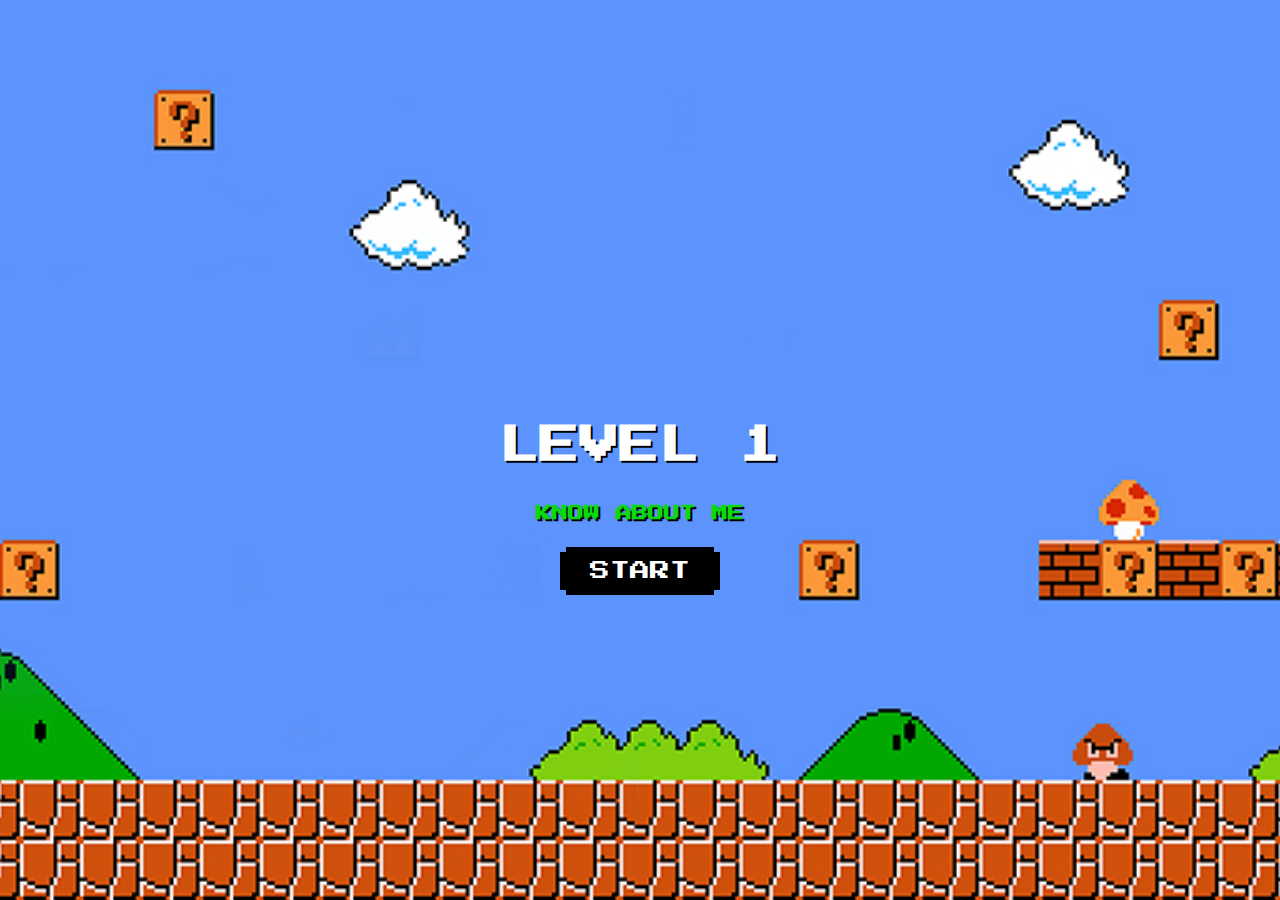
==== pages/level1.html @ f62a2d8c "scripts + new page + div about me + images" ====
<!DOCTYPE html>
<html lang="en">

<head>
    <meta charset="UTF-8">
    <meta name="viewport" content="width=device-width, initial-scale=1.0">
    <title>Level 1</title>
    <link href="https://fonts.googleapis.com/css2?family=Press+Start+2P&display=swap" rel="stylesheet">
    <link rel="stylesheet" href="../style.css">
</head>

<body id="bodyLevel1">
    <div class="containerLevel1">
        <h1 class="mario-style" id="dynamicText">LEVEL 1</h1>
        <h2 class="knowAboutMe">KNOW ABOUT ME</h2>
        <button id="startButton" class="retro-btn">START</button>
    </div>
    <div id="overlay" class="overlay">
        <div class="overlay-content">
            <h2>About Me</h2>
            <p>Here you can write details about yourself...</p>
            <button id="closeButton" class="retro-btn">CLOSE</button>
        </div>
    </div>
    <script src="../scriptLevel1.js"></script>
</body>

</html>
---- style.css ----
@import url('https://fonts.googleapis.com/css2?family=Press+Start+2P&display=swap');

#bodyIndex {
    margin: 0;
    padding: 0;
    background-color: #acb6e5;
    font-family: 'Press Start 2P', cursive;
    display: flex;
    justify-content: center;
    align-items: center;
    height: 100vh;
    background-image: url('images/mario-bros-bg.jpg');
    background-size: cover;
    background-position: center;
}

.containerIndex {
    text-align: center;
    color: #fff;
    padding: 10px;
}

h1 {
    font-size: 2em;
    margin: 0.5em 0;
}

.mario-style {
    display: flex;
    justify-content: center;
    font-size: 2.5em;
    margin: 1em 0;
    text-shadow: 2px 2px 0px #000;
    flex-wrap: wrap;
}

.mario-style span {
    margin-right: 5px;
}

h2 {
    font-size: 1em;
    margin: 0.5em 0;
}

.retro-btn {
    background-color: #000;
    color: #fff;
    border: 4px solid #000;
    font-size: 1em;
    cursor: pointer;
    display: inline-block;
    position: relative;
    text-transform: uppercase;
    font-family: 'Press Start 2P', cursive;
    text-shadow: 1px 1px 0px #000;
    line-height: 1;
    padding: 10px 10px;
    z-index: 2;
    margin: 10px;
    vertical-align: top;
}

.retro-btn:active {
    top: 3px;
}

.retro-btn:before {
    content: "";
    display: block;
    position: absolute;
    top: 10px;
    bottom: 10px;
    left: -10px;
    right: -10px;
    background: black;
    z-index: -1;
}

.retro-btn:after {
    content: "";
    display: block;
    position: absolute;
    top: 1px;
    bottom: 1px;
    left: -10px;
    right: -10px;
    background: black;
    z-index: -1;
}

.social-icons {
    display: flex;
    justify-content: center;
    gap: 1em;
}

.social-icons a {
    text-decoration: none;
}

.social-icons img {
    width: 40px;
    height: 40px;
}

.pressToplay {
    text-shadow: 2px 2px 0px #000;
    margin-bottom: 1em;
    color: #ff7373;
}

@media (max-width: 768px) {
    h1 {
        font-size: 1.5em;
    }

    .mario-style {
        font-size: 1.8em;
    }

    .retro-btn {
        font-size: 0.9em;
        padding: 8px 16px;
    }

    .social-icons img {
        width: 30px;
        height: 30px;
    }
}

@media (max-width: 480px) {
    h1 {
        font-size: 1.2em;
    }

    .mario-style {
        font-size: 1.5em;
    }

    .retro-btn {
        font-size: 0.8em;
        padding: 6px 12px;
    }

    .social-icons img {
        width: 25px;
        height: 25px;
    }
}

/*pagina livello 1*/

#bodyLevel1 {
    margin: 0;
    padding: 0;
    background-color: #acb6e5;
    font-family: 'Press Start 2P', cursive;
    display: flex;
    justify-content: center;
    align-items: center;
    height: 100vh;
    background-image: url('images/mario-bros-bg.jpg');
    background-size: cover;
    background-position: center;
}

.containerLevel1 { 
    text-align: center;
    color: #fff;
    padding: 10px;
}
.knowAboutMe {
    text-shadow: 2px 2px 0px #000;
    margin-bottom: 1em;
    color: #09da0d;
}
.containerLevel1, .overlay {
    text-align: center;
    padding-top: 100px;
}

.retro-btn {
    font-size: 20px;
    padding: 10px 20px;
    cursor: pointer;
}

/* Initially hide the overlay */
.overlay {
    display: none;
}

/* Overlay content styles */
.overlay-content {
    background: #333;
    color: white;
    padding: 20px;
    border-radius: 10px;
    display: inline-block;
}
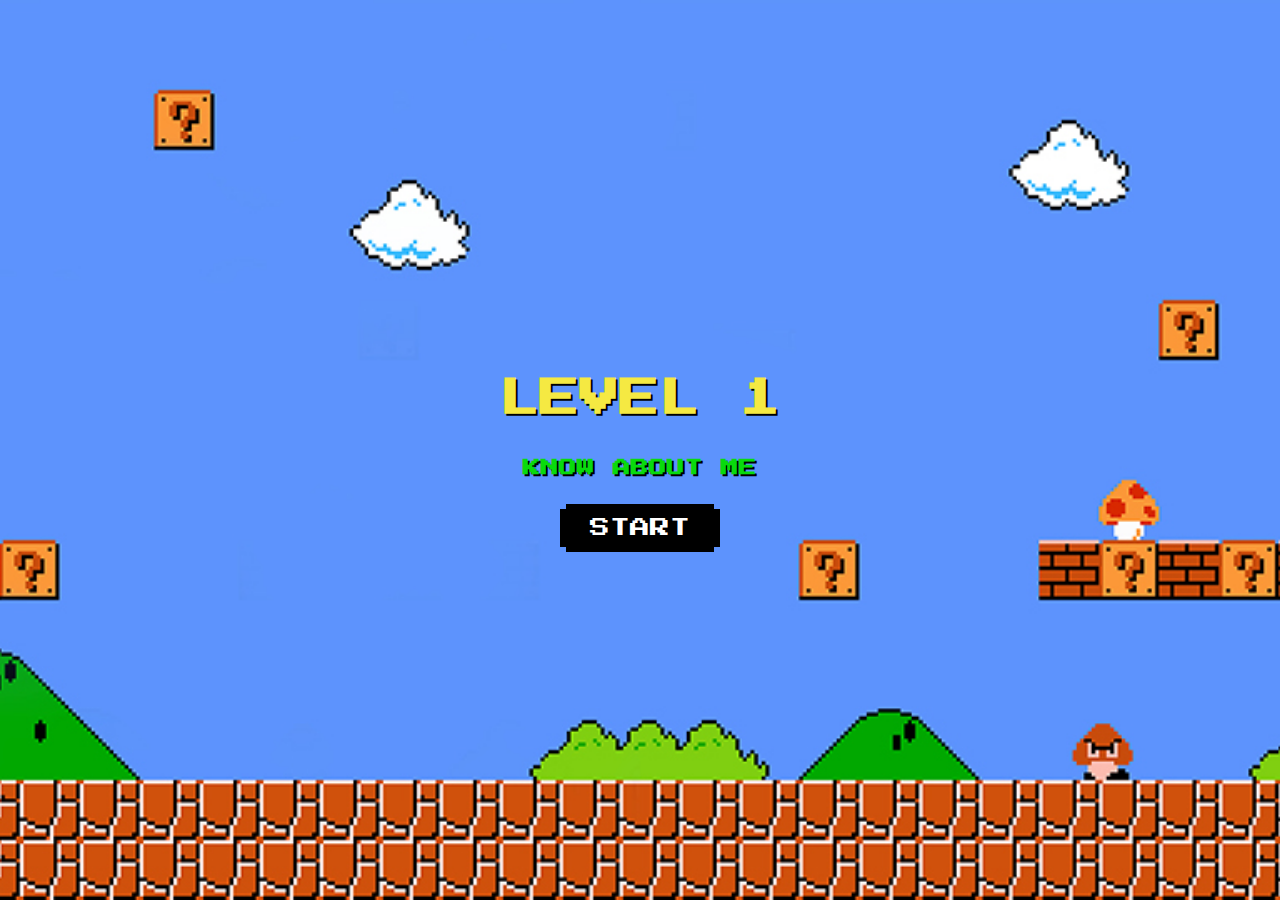
==== commit 53f32a8d: "level1 almost completed" ====
--- a/pages/level1.html
+++ b/pages/level1.html
@@ -11,15 +11,31 @@
 
 <body id="bodyLevel1">
     <div class="containerLevel1">
-        <h1 class="mario-style" id="dynamicText">LEVEL 1</h1>
+        <h1 class="level1H1">LEVEL 1</h1>
         <h2 class="knowAboutMe">KNOW ABOUT ME</h2>
         <button id="startButton" class="retro-btn">START</button>
     </div>
     <div id="overlay" class="overlay">
+        <div class="screw top-left"></div>
+        <div class="screw top-right"></div>
+        <div class="screw bottom-left"></div>
+        <div class="screw bottom-right"></div>
+
+        <div class="fotoDiv">
+            <img src="../images/fotoPresentazione.jpg" alt="Face" class="face">
+        </div>
+
         <div class="overlay-content">
-            <h2>About Me</h2>
-            <p>Here you can write details about yourself...</p>
-            <button id="closeButton" class="retro-btn">CLOSE</button>
+            <h1>HELLO WORLD!</h1>
+
+            <p class="pAboutMe">I'm Sara,
+                a full stack developer who has always been interested in mathematics and logical thinking!<br><br>
+
+                I started to learn about coding and I fell in love with the way of solving problems with
+                algorithms.<br><br>
+
+                Now, I'm focused on building skills to someday change the world :)</p>
+            <button id="closeButton" class="retro-btn">NEXT LEVEL</button>
         </div>
     </div>
     <script src="../scriptLevel1.js"></script>
--- a/style.css
+++ b/style.css
@@ -166,19 +166,22 @@
     background-position: center;
 }
 
-.containerLevel1 { 
+.containerLevel1 {
     text-align: center;
     color: #fff;
     padding: 10px;
 }
+
 .knowAboutMe {
     text-shadow: 2px 2px 0px #000;
     margin-bottom: 1em;
     color: #09da0d;
-}
-.containerLevel1, .overlay {
+    font-size: 110%;
+}
+
+.containerLevel1,
+.overlay {
     text-align: center;
-    padding-top: 100px;
 }
 
 .retro-btn {
@@ -190,13 +193,73 @@
 /* Initially hide the overlay */
 .overlay {
     display: none;
+    box-shadow: 3px 3px 0px 0px #000;
+    border-radius: 10px;
+    width: 70%;
+    position: relative;
 }
 
 /* Overlay content styles */
 .overlay-content {
-    background: #333;
-    color: white;
+    background: #ad5202;
+    color: #e1dfdf;
     padding: 20px;
     border-radius: 10px;
     display: inline-block;
+    text-shadow: 2px 2px 0px #000;
+}
+
+.level1H1 {
+    color: #f5e942;
+    display: flex;
+    justify-content: center;
+    font-size: 2.5em;
+    margin: 1em 0;
+    text-shadow: 2px 2px 0px #000;
+    flex-wrap: wrap;
+}
+
+.screw {
+    width: 10px;
+    height: 10px;
+    background-color: #b9b9b9;
+    position: absolute;
+    box-shadow: 2px 2px 0 0 black;
+}
+
+.top-left {
+    top: 10px;
+    left: 10px;
+}
+
+.top-right {
+    top: 10px;
+    right: 10px;
+}
+
+.bottom-left {
+    bottom: 10px;
+    left: 10px;
+}
+
+.bottom-right {
+    bottom: 10px;
+    right: 10px;
+}
+
+.fotoDiv {
+    position: absolute;
+    top: -5%;
+
+}
+
+.face {
+    width: 8%;
+    position: fixed;
+    right: 80%;
+    box-shadow: 2px 2px 0 0 black;
+}
+
+.pAboutMe {
+    line-height: 23px
 }